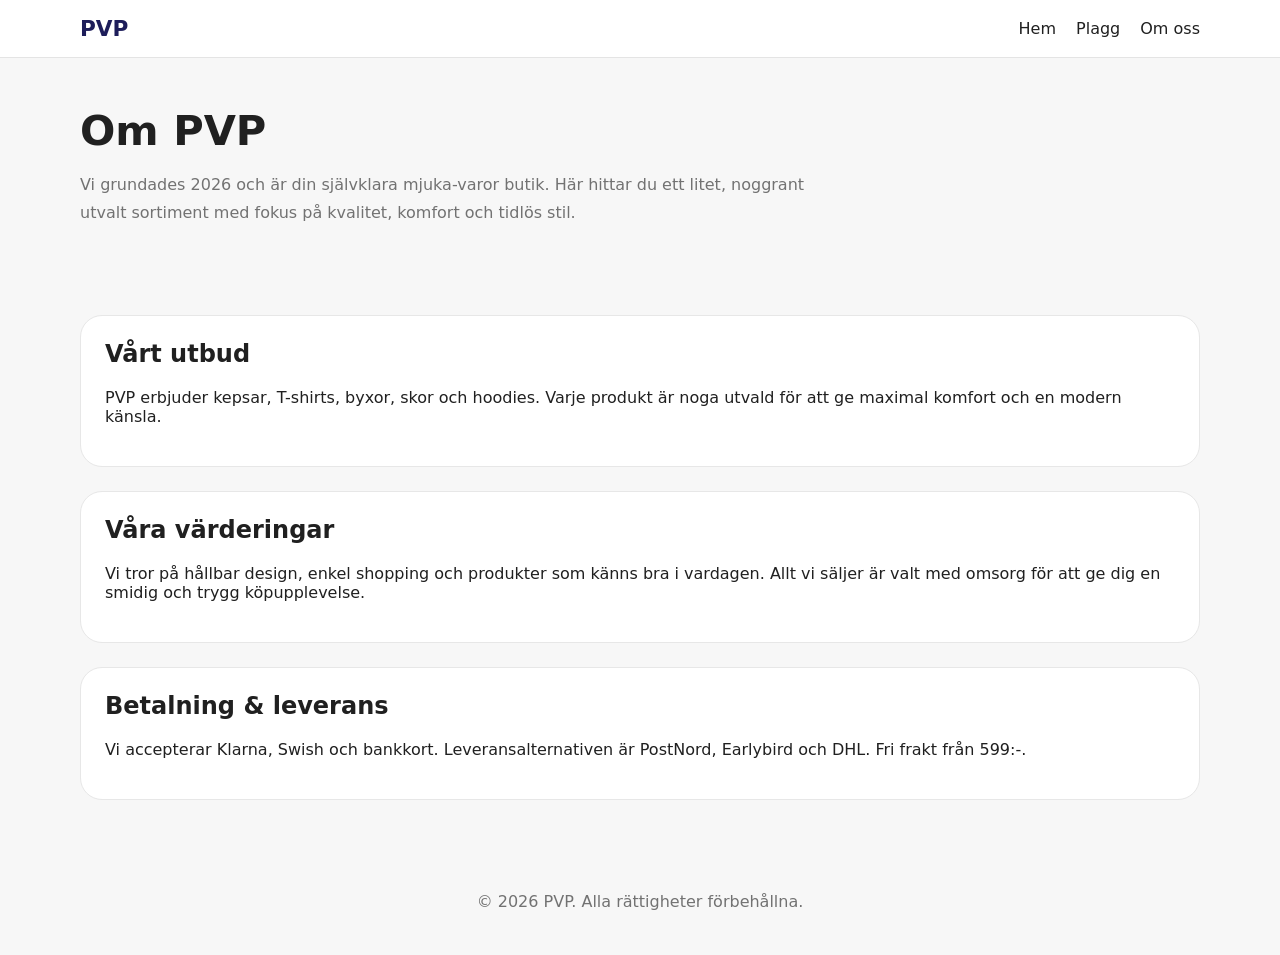
==== about.html @ 39cf2a16 "ANDRA PROMPT" ====
<!DOCTYPE html>
<html lang="sv">
<head>
  <meta charset="UTF-8">
  <meta name="viewport" content="width=device-width, initial-scale=1.0">
  <title>PVP - Om oss</title>
  <link rel="stylesheet" href="styles.css">
</head>
<body>
  <header class="site-header">
    <div class="container header-inner">
      <a class="brand" href="index.html">PVP</a>
      <nav class="site-nav">
        <a href="index.html">Hem</a>
        <a href="products.html">Plagg</a>
        <a href="about.html">Om oss</a>
      </nav>
    </div>
  </header>

  <main class="container">
    <section class="page-intro">
      <h1>Om PVP</h1>
      <p>Vi grundades 2026 och är din självklara mjuka-varor butik. Här hittar du ett litet, noggrant utvalt sortiment med fokus på kvalitet, komfort och tidlös stil.</p>
    </section>

    <section class="info-section">
      <div>
        <h2>Vårt utbud</h2>
        <p>PVP erbjuder kepsar, T-shirts, byxor, skor och hoodies. Varje produkt är noga utvald för att ge maximal komfort och en modern känsla.</p>
      </div>
      <div>
        <h2>Våra värderingar</h2>
        <p>Vi tror på hållbar design, enkel shopping och produkter som känns bra i vardagen. Allt vi säljer är valt med omsorg för att ge dig en smidig och trygg köpupplevelse.</p>
      </div>
      <div>
        <h2>Betalning & leverans</h2>
        <p>Vi accepterar Klarna, Swish och bankkort. Leveransalternativen är PostNord, Earlybird och DHL. Fri frakt från 599:-.</p>
      </div>
    </section>
  </main>

  <footer class="site-footer">
    <div class="container">
      <p>© 2026 PVP. Alla rättigheter förbehållna.</p>
    </div>
  </footer>
</body>
</html>
---- styles.css ----
:root {
  --bg: #f7f7f7;
  --surface: #ffffff;
  --primary: #1d1d5a;
  --accent: #f04848;
  --text: #202020;
  --muted: #727272;
}

* {
  box-sizing: border-box;
}

body {
  margin: 0;
  font-family: Inter, system-ui, sans-serif;
  background: var(--bg);
  color: var(--text);
}

.container {
  width: min(1120px, calc(100% - 2rem));
  margin: 0 auto;
}

.site-header {
  background: #ffffff;
  border-bottom: 1px solid #e4e4e4;
  position: sticky;
  top: 0;
  z-index: 10;
}

.header-inner {
  display: flex;
  align-items: center;
  justify-content: space-between;
  gap: 1rem;
  padding: 1rem 0;
}

.brand {
  font-size: 1.35rem;
  font-weight: 700;
  color: var(--primary);
  text-decoration: none;
}

.site-nav {
  display: flex;
  gap: 1.25rem;
}

.site-nav a {
  color: var(--text);
  text-decoration: none;
  font-weight: 500;
}

.hero {
  background: linear-gradient(180deg, #1d1d5a 0%, #4b5bff 100%);
  color: white;
  padding: 5rem 0 4rem;
}

.hero-content {
  display: grid;
  gap: 1.5rem;
}

.hero-content h1 {
  font-size: clamp(2.5rem, 5vw, 4rem);
  margin: 0;
}

.hero-content p {
  max-width: 720px;
  line-height: 1.8;
}

.button {
  display: inline-flex;
  align-items: center;
  justify-content: center;
  padding: 0.95rem 1.6rem;
  background: var(--accent);
  color: white;
  text-decoration: none;
  border-radius: 999px;
  font-weight: 600;
}

.news-section {
  padding: 4rem 0;
}

.news-section h2 {
  margin-bottom: 1.75rem;
  font-size: 2rem;
}

.news-grid {
  display: grid;
  gap: 1.5rem;
  grid-template-columns: repeat(auto-fit, minmax(240px, 1fr));
}

.news-card {
  background: var(--surface);
  padding: 1.5rem;
  border: 1px solid #e7e7e7;
  border-radius: 20px;
  box-shadow: 0 12px 30px rgba(0,0,0,0.04);
}

.news-card h3 {
  margin-top: 0;
}

.page-intro {
  padding: 3rem 0 1.5rem;
}

.page-intro h1 {
  margin: 0 0 0.75rem;
  font-size: 2.6rem;
}

.page-intro p {
  max-width: 760px;
  color: var(--muted);
  line-height: 1.75;
}

.product-page {
  display: grid;
  gap: 2rem;
}

.product-tools {
  display: grid;
  grid-template-columns: minmax(280px, 1fr) 320px;
  gap: 1.5rem;
  align-items: start;
}

.filters-panel,
.cart-panel {
  background: var(--surface);
  border: 1px solid #e7e7e7;
  border-radius: 24px;
  padding: 1.5rem;
  box-shadow: 0 14px 28px rgba(0,0,0,0.05);
}

.filter-group {
  margin-bottom: 1.5rem;
}

.filter-group h2 {
  margin-bottom: 0.75rem;
  font-size: 1rem;
  text-transform: uppercase;
  letter-spacing: 0.08em;
  color: var(--primary);
}

.filter-section {
  display: flex;
  flex-wrap: wrap;
  gap: 0.75rem;
  margin-bottom: 0.5rem;
}

.filter-button {
  padding: 0.85rem 1.25rem;
  border: 1px solid #d4d4d4;
  background: white;
  color: var(--text);
  border-radius: 999px;
  cursor: pointer;
  transition: all 0.2s ease;
}

.filter-button:hover,
.filter-button.active {
  border-color: var(--primary);
  background: #eef0ff;
  color: var(--primary);
}

.filter-group select,
.shipping-block select {
  width: 100%;
  padding: 0.9rem 1rem;
  border-radius: 16px;
  border: 1px solid #dcdcdc;
  background: white;
  font-size: 1rem;
}

.product-grid {
  display: grid;
  gap: 1.5rem;
  grid-template-columns: repeat(auto-fit, minmax(220px, 1fr));
  margin-bottom: 4rem;
}

.product-card {
  background: var(--surface);
  padding: 1.5rem;
  border-radius: 22px;
  border: 1px solid #ececec;
  box-shadow: 0 12px 30px rgba(0,0,0,0.04);
  display: grid;
  gap: 1rem;
}

.product-card h3 {
  margin-top: 0;
}

.product-card p {
  color: var(--muted);
  line-height: 1.75;
}

.product-meta {
  color: var(--muted);
  font-size: 0.95rem;
}

.product-actions {
  display: flex;
  justify-content: space-between;
  align-items: center;
  gap: 1rem;
  flex-wrap: wrap;
}

.product-actions .price {
  font-weight: 700;
}

.add-button {
  padding: 0.85rem 1.2rem;
  border: none;
  border-radius: 999px;
  background: var(--primary);
  color: white;
  cursor: pointer;
  transition: background 0.2s ease;
}

.add-button:hover {
  background: #3343b8;
}

.cart-panel h2 {
  margin-top: 0;
}

.cart-items {
  display: grid;
  gap: 1rem;
  margin-bottom: 1rem;
}

.cart-empty {
  margin: 0;
  color: var(--muted);
}

.cart-item {
  background: #f9faff;
  padding: 1rem;
  border-radius: 18px;
  border: 1px solid #e1e7ff;
}

.cart-item h3 {
  margin: 0 0 0.5rem;
}

.cart-item p {
  margin: 0 0.5rem;
  color: var(--muted);
  font-size: 0.95rem;
}

.cart-item .remove-button {
  padding: 0.55rem 0.9rem;
  border: none;
  background: #f5e0e0;
  border-radius: 999px;
  color: #b43a3a;
  cursor: pointer;
}

.cart-summary,
.shipping-block,
.payment-block {
  margin-bottom: 1rem;
}

.summary-row {
  display: flex;
  justify-content: space-between;
  align-items: center;
  padding: 0.7rem 0;
  border-bottom: 1px solid #ececec;
}

.summary-row:last-child {
  border-bottom: none;
}

.total-row {
  font-size: 1.1rem;
  font-weight: 700;
}

.shipping-block label {
  display: block;
  margin-bottom: 0.5rem;
  color: var(--text);
  font-weight: 600;
}

.payment-block p {
  margin: 0.35rem 0;
  color: var(--muted);
}

.info-section {
  display: grid;
  gap: 1.5rem;
  padding: 3rem 0;
}

.info-section div {
  background: var(--surface);
  padding: 1.5rem;
  border-radius: 22px;
  border: 1px solid #e7e7e7;
}

.info-section h2 {
  margin-top: 0;
}

.site-footer {
  padding: 1.75rem 0;
  text-align: center;
  color: var(--muted);
}

@media (max-width: 980px) {
  .product-tools {
    grid-template-columns: 1fr;
  }
}

@media (max-width: 700px) {
  .header-inner {
    flex-direction: column;
    align-items: flex-start;
  }
  .site-nav {
    width: 100%;
    justify-content: space-between;
  }
  .hero {
    padding: 4rem 0 3rem;
  }
}
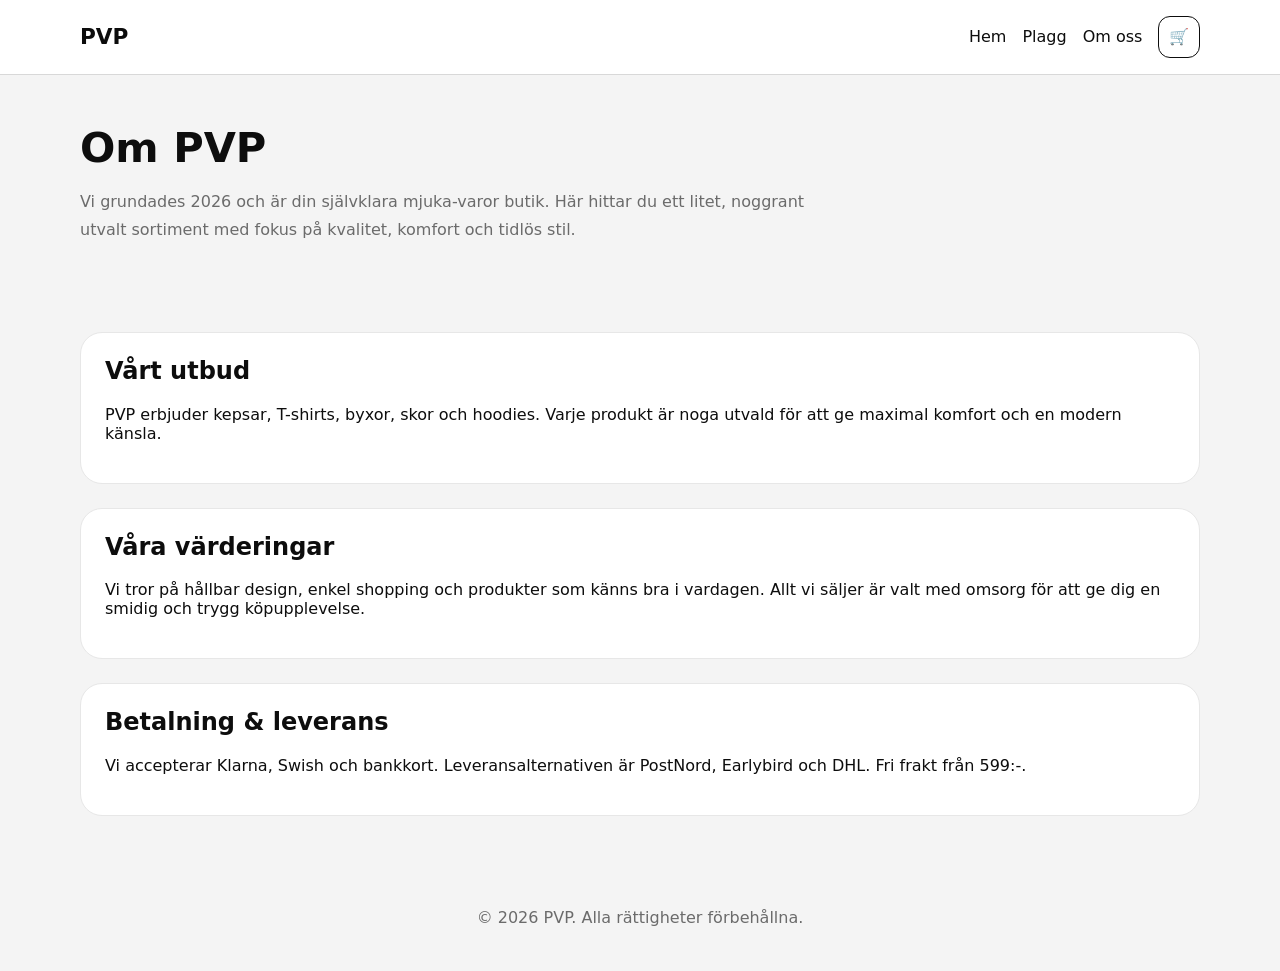
==== commit a5f02bef: "TREDJE PROMPT" ====
--- a/about.html
+++ b/about.html
@@ -14,6 +14,7 @@
         <a href="index.html">Hem</a>
         <a href="products.html">Plagg</a>
         <a href="about.html">Om oss</a>
+        <a class="cart-link" href="products.html#cart" title="Öppna varukorgen">🛒</a>
       </nav>
     </div>
   </header>
--- a/styles.css
+++ b/styles.css
@@ -1,10 +1,10 @@
 :root {
-  --bg: #f7f7f7;
+  --bg: #f4f4f4;
   --surface: #ffffff;
-  --primary: #1d1d5a;
-  --accent: #f04848;
-  --text: #202020;
-  --muted: #727272;
+  --primary: #0c0c0c;
+  --accent: #000000;
+  --text: #0d0d0d;
+  --muted: #6b6b6b;
 }
 
 * {
@@ -25,7 +25,7 @@
 
 .site-header {
   background: #ffffff;
-  border-bottom: 1px solid #e4e4e4;
+  border-bottom: 1px solid #d8d8d8;
   position: sticky;
   top: 0;
   z-index: 10;
@@ -48,7 +48,8 @@
 
 .site-nav {
   display: flex;
-  gap: 1.25rem;
+  align-items: center;
+  gap: 1rem;
 }
 
 .site-nav a {
@@ -57,10 +58,29 @@
   font-weight: 500;
 }
 
+.cart-link {
+  display: inline-flex;
+  align-items: center;
+  justify-content: center;
+  width: 2.6rem;
+  height: 2.6rem;
+  border: 1px solid var(--text);
+  border-radius: 12px;
+  color: var(--text);
+  text-decoration: none;
+  transition: background 0.2s ease, color 0.2s ease;
+}
+
+.cart-link:hover {
+  background: var(--text);
+  color: white;
+}
+
 .hero {
-  background: linear-gradient(180deg, #1d1d5a 0%, #4b5bff 100%);
-  color: white;
+  background: #f4f4f4;
+  color: var(--text);
   padding: 5rem 0 4rem;
+  border-bottom: 1px solid #dedede;
 }
 
 .hero-content {
@@ -86,8 +106,9 @@
   background: var(--accent);
   color: white;
   text-decoration: none;
-  border-radius: 999px;
-  font-weight: 600;
+  border-radius: 12px;
+  font-weight: 700;
+  letter-spacing: 0.04em;
 }
 
 .news-section {
@@ -108,9 +129,9 @@
 .news-card {
   background: var(--surface);
   padding: 1.5rem;
-  border: 1px solid #e7e7e7;
-  border-radius: 20px;
-  box-shadow: 0 12px 30px rgba(0,0,0,0.04);
+  border: 1px solid #dedede;
+  border-radius: 12px;
+  box-shadow: 0 12px 30px rgba(0,0,0,0.05);
 }
 
 .news-card h3 {
@@ -147,10 +168,10 @@
 .filters-panel,
 .cart-panel {
   background: var(--surface);
-  border: 1px solid #e7e7e7;
-  border-radius: 24px;
+  border: 1px solid #dedede;
+  border-radius: 12px;
   padding: 1.5rem;
-  box-shadow: 0 14px 28px rgba(0,0,0,0.05);
+  box-shadow: 0 14px 28px rgba(0,0,0,0.04);
 }
 
 .filter-group {
@@ -209,9 +230,9 @@
 .product-card {
   background: var(--surface);
   padding: 1.5rem;
-  border-radius: 22px;
-  border: 1px solid #ececec;
-  box-shadow: 0 12px 30px rgba(0,0,0,0.04);
+  border-radius: 12px;
+  border: 1px solid #dedede;
+  box-shadow: 0 10px 22px rgba(0,0,0,0.04);
   display: grid;
   gap: 1rem;
 }
